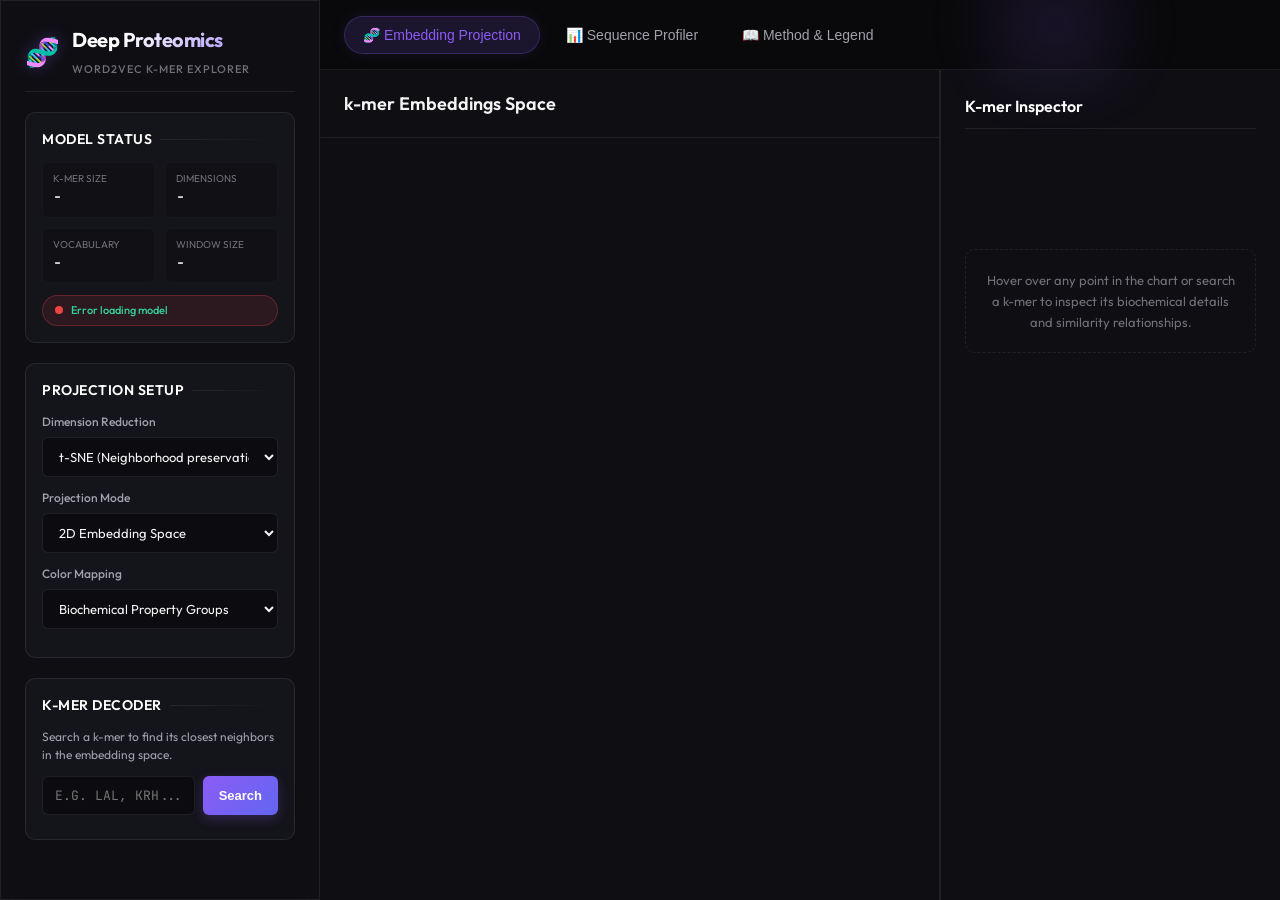
==== templates/index.html @ dfe15df8 "feat: implement interactive dashboard and docker deployment" ====
<!DOCTYPE html>
<html lang="en">
<head>
    <meta charset="UTF-8">
    <meta name="viewport" content="width=device-width, initial-scale=1.0">
    <title>Deep Proteomics: Skip-gram Embedding Space Explorer</title>
    <!-- Premium Typography -->
    <link rel="preconnect" href="https://fonts.googleapis.com">
    <link rel="preconnect" href="https://fonts.gstatic.com" crossorigin>
    <link href="https://fonts.googleapis.com/css2?family=Outfit:wght@300;400;500;600;700&family=JetBrains+Mono:wght@400;500&display=swap" rel="stylesheet">
    <!-- Plotly.js for high performance 2D/3D visualizations -->
    <script src="https://cdn.plot.ly/plotly-2.24.1.min.js"></script>
    <link rel="stylesheet" href="/static/style.css">
</head>
<body>
    <div class="app-container">
        <!-- Sidebar Controls -->
        <aside class="sidebar glass">
            <div class="sidebar-header">
                <div class="logo-icon">🧬</div>
                <div>
                    <h1 class="logo-text">Deep Proteomics</h1>
                    <span class="logo-subtext">Word2Vec k-mer Explorer</span>
                </div>
            </div>
            
            <!-- Model Status Panel -->
            <div class="card glass-card">
                <h3>Model Status</h3>
                <div class="stats-grid">
                    <div class="stat-item">
                        <span class="stat-label">k-mer Size</span>
                        <span class="stat-value" id="val-k">-</span>
                    </div>
                    <div class="stat-item">
                        <span class="stat-label">Dimensions</span>
                        <span class="stat-value" id="val-dim">-</span>
                    </div>
                    <div class="stat-item">
                        <span class="stat-label">Vocabulary</span>
                        <span class="stat-value" id="val-vocab">-</span>
                    </div>
                    <div class="stat-item">
                        <span class="stat-label">Window Size</span>
                        <span class="stat-value" id="val-window">-</span>
                    </div>
                </div>
                <div class="model-badge">
                    <span class="pulse-indicator"></span>
                    <span id="model-status-text">Loading model...</span>
                </div>
            </div>

            <!-- Projection Setup -->
            <div class="card glass-card">
                <h3>Projection Setup</h3>
                <div class="control-group">
                    <label for="projection-method">Dimension Reduction</label>
                    <select id="projection-method">
                        <option value="tsne" selected>t-SNE (Neighborhood preservation)</option>
                        <option value="pca">PCA (Global variance)</option>
                    </select>
                </div>
                
                <div class="control-group">
                    <label for="projection-dims">Projection Mode</label>
                    <select id="projection-dims">
                        <option value="2" selected>2D Embedding Space</option>
                        <option value="3">3D Spatial Topology</option>
                    </select>
                </div>

                <div class="control-group">
                    <label for="color-scheme">Color Mapping</label>
                    <select id="color-scheme">
                        <option value="group" selected>Biochemical Property Groups</option>
                        <option value="hydrophobicity">Kyte-Doolittle Hydrophobicity</option>
                    </select>
                </div>
            </div>

            <!-- Search / Decoder -->
            <div class="card glass-card">
                <h3>K-mer Decoder</h3>
                <p class="section-desc">Search a k-mer to find its closest neighbors in the embedding space.</p>
                <div class="search-box">
                    <input type="text" id="kmer-search-input" placeholder="e.g. LAL, KRH..." maxlength="4">
                    <button id="kmer-search-btn">Search</button>
                </div>
                <div id="search-feedback" class="feedback-msg"></div>
            </div>
        </aside>

        <!-- Main Display Space -->
        <main class="main-content">
            <header class="main-header">
                <nav class="tabs">
                    <button class="tab-btn active" data-tab="tab-map">🧬 Embedding Projection</button>
                    <button class="tab-btn" data-tab="tab-profile">📊 Sequence Profiler</button>
                    <button class="tab-btn" data-tab="tab-docs">📖 Method & Legend</button>
                </nav>
                <div class="theme-glow"></div>
            </header>

            <!-- Tab 1: Embeddings Map -->
            <section id="tab-map" class="tab-content active">
                <div class="viz-grid">
                    <!-- Plot container -->
                    <div class="viz-container glass">
                        <div class="viz-header">
                            <h2 id="viz-title">k-mer Embeddings Space</h2>
                            <div class="loader-spinner" id="plot-loader"></div>
                        </div>
                        <div id="plotly-chart"></div>
                    </div>
                    
                    <!-- Detail Sidebar -->
                    <div class="detail-panel glass">
                        <h2>K-mer Inspector</h2>
                        <div id="inspector-placeholder" class="placeholder-msg">
                            Hover over any point in the chart or search a k-mer to inspect its biochemical details and similarity relationships.
                        </div>
                        <div id="inspector-content" class="hidden">
                            <div class="inspector-header">
                                <h1 id="ins-kmer">LAL</h1>
                                <span class="ins-badge" id="ins-group">Hydrophobic</span>
                            </div>
                            
                            <div class="detail-list">
                                <div class="detail-row">
                                    <span>Kyte-Doolittle Hydrophobicity</span>
                                    <strong id="ins-hydro">1.80</strong>
                                </div>
                                <div class="detail-row">
                                    <span>Properties</span>
                                    <span id="ins-description" class="subtle-text">Lipophilic, aliphatic core residues.</span>
                                </div>
                            </div>

                            <h3 class="subsection-title">Nearest Neighbors (Similarity Space)</h3>
                            <div class="neighbors-list" id="ins-neighbors">
                                <!-- Populated dynamically -->
                            </div>
                        </div>
                    </div>
                </div>
            </section>

            <!-- Tab 2: Sequence Profiler -->
            <section id="tab-profile" class="tab-content">
                <div class="sequence-panel glass">
                    <h2>Protein Sequence Profiler</h2>
                    <p class="section-desc">Paste an amino acid sequence to project its k-mer sub-segments along the embedding dimensions and compute localized biophysical properties.</p>
                    
                    <div class="seq-input-area">
                        <textarea id="sequence-input" rows="4" placeholder="Paste fasta sequence or raw amino acids (e.g. MTAIIKEIVSRNLLP...)"></textarea>
                        <div class="button-row">
                            <button id="seq-analyze-btn" class="primary-btn">Analyze Sequence</button>
                            <button id="seq-sample-btn" class="secondary-btn">Load Sample Protein (Human Albumin)</button>
                        </div>
                    </div>

                    <div id="seq-error" class="error-msg"></div>
                    
                    <div id="seq-results" class="hidden">
                        <div class="seq-metrics-grid">
                            <div class="card glass-card">
                                <h3>Sequence Length</h3>
                                <p class="metric-val" id="seq-len-val">0</p>
                            </div>
                            <div class="card glass-card">
                                <h3>Mean Hydrophobicity</h3>
                                <p class="metric-val" id="seq-hydro-val">0.00</p>
                            </div>
                            <div class="card glass-card">
                                <h3>Vocabulary Coverage</h3>
                                <p class="metric-val" id="seq-coverage-val">0%</p>
                            </div>
                        </div>

                        <div class="chart-row">
                            <div class="seq-chart-container glass">
                                <h3>Kyte-Doolittle Hydrophobicity Scale Along Sequence</h3>
                                <div id="seq-hydro-chart"></div>
                            </div>
                            <div class="seq-chart-container glass">
                                <h3>K-mer Embeddings Coherence (Next-Neighbor Similarity)</h3>
                                <div id="seq-sim-chart"></div>
                            </div>
                        </div>

                        <h3>Sequence Residue Decoder</h3>
                        <div class="sequence-display" id="sequence-residues-map">
                            <!-- Dynamic colored residues -->
                        </div>
                    </div>
                </div>
            </section>

            <!-- Tab 3: Docs / Info -->
            <section id="tab-docs" class="tab-content">
                <div class="docs-panel glass">
                    <h2>Biological Word Embeddings</h2>
                    <div class="grid-2-cols">
                        <div>
                            <h3>Methodology</h3>
                            <p>This project applies natural language processing algorithms (specifically Word2Vec / Skip-gram) to genomics/proteomics. In this framework:</p>
                            <ul>
                                <li><strong>Protein Sequences</strong> act as sentences.</li>
                                <li><strong>Overlapping k-mers</strong> (sub-strings of length <em>k</em>) act as words.</li>
                                <li><strong>Skip-gram model</strong> predicts surrounding context k-mers given a target k-mer.</li>
                            </ul>
                            <p>Through this training, k-mers that appear in similar biological environments (e.g. alpha-helices, hydrophobic cores, active sites) are mapped to close vectors in the dense multi-dimensional space.</p>
                        </div>

                        <div>
                            <h3>Biochemical Property Glossary</h3>
                            <div class="glossary-item">
                                <span class="indicator-dot dot-hydrophobic"></span>
                                <div>
                                    <strong>Hydrophobic (Green)</strong>
                                    <p>Non-polar side chains (A, V, I, L, P, M, F, W, Y) that hide from water, usually composing the inner core of folded proteins.</p>
                                </div>
                            </div>
                            <div class="glossary-item">
                                <span class="indicator-dot dot-basic"></span>
                                <div>
                                    <strong>Basic / Positive (Blue)</strong>
                                    <p>Positively charged side chains (K, R, H) at physiological pH, highly hydrophilic and active in electrostatic binding.</p>
                                </div>
                            </div>
                            <div class="glossary-item">
                                <span class="indicator-dot dot-acidic"></span>
                                <div>
                                    <strong>Acidic / Negative (Orange)</strong>
                                    <p>Negatively charged side chains (D, E) that are soluble and often participate in salt-bridges or metal binding.</p>
                                </div>
                            </div>
                            <div class="glossary-item">
                                <span class="indicator-dot dot-polar"></span>
                                <div>
                                    <strong>Polar / Neutral (Purple)</strong>
                                    <p>Uncharged polar side chains (S, T, C, N, Q, G) that form hydrogen bonds with water and other polar atoms.</p>
                                </div>
                            </div>
                        </div>
                    </div>
                </div>
            </section>
        </main>
    </div>

    <!-- Main javascript application logic -->
    <script src="/static/app.js"></script>
</body>
</html>
---- static/style.css ----
/* Custom variables and design tokens for premium aesthetics */
:root {
    --bg-main: #09090b;
    --bg-surface: rgba(18, 18, 24, 0.7);
    --bg-card: rgba(30, 30, 40, 0.45);
    
    --border-color: rgba(255, 255, 255, 0.08);
    --border-glow: rgba(99, 102, 241, 0.2);
    
    --text-primary: #f4f4f5;
    --text-secondary: #a1a1aa;
    --text-muted: #71717a;
    
    --color-primary: #8b5cf6; /* Violet */
    --color-primary-glow: rgba(139, 92, 246, 0.35);
    --color-secondary: #6366f1; /* Indigo */
    --color-secondary-glow: rgba(99, 102, 241, 0.3);
    --color-accent: #14b8a6; /* Teal */
    
    /* Bio-group colors mapping */
    --color-hydrophobic: #2ca02c;
    --color-polar: #8a72b8;
    --color-basic: #3182bd;
    --color-acidic: #e6550d;
    
    --font-sans: 'Outfit', -apple-system, BlinkMacSystemFont, "Segoe UI", Roboto, sans-serif;
    --font-mono: 'JetBrains Mono', "SFMono-Regular", Consolas, monospace;
    
    --transition-smooth: all 0.3s cubic-bezier(0.4, 0, 0.2, 1);
    --border-radius-lg: 16px;
    --border-radius-md: 10px;
    --border-radius-sm: 6px;
}

* {
    box-sizing: border-box;
    margin: 0;
    padding: 0;
}

body {
    background-color: var(--bg-main);
    color: var(--text-primary);
    font-family: var(--font-sans);
    line-height: 1.5;
    overflow-x: hidden;
    min-height: 100vh;
}

/* Custom Scrollbars */
::-webkit-scrollbar {
    width: 8px;
    height: 8px;
}
::-webkit-scrollbar-track {
    background: rgba(0, 0, 0, 0.1);
}
::-webkit-scrollbar-thumb {
    background: rgba(255, 255, 255, 0.15);
    border-radius: 4px;
}
::-webkit-scrollbar-thumb:hover {
    background: var(--color-primary);
}

/* Glassmorphism Classes */
.glass {
    background: var(--bg-surface);
    backdrop-filter: blur(12px);
    -webkit-backdrop-filter: blur(12px);
    border: 1px solid var(--border-color);
}

.glass-card {
    background: var(--bg-card);
    border: 1px solid var(--border-color);
    border-radius: var(--border-radius-md);
    padding: 16px;
    transition: var(--transition-smooth);
}

.glass-card:hover {
    border-color: rgba(139, 92, 246, 0.25);
    box-shadow: 0 8px 30px rgba(0, 0, 0, 0.4), 0 0 15px rgba(139, 92, 246, 0.1);
    transform: translateY(-2px);
}

/* App Layout */
.app-container {
    display: grid;
    grid-template-columns: 320px 1fr;
    height: 100vh;
    width: 100vw;
    overflow: hidden;
}

/* Sidebar Styling */
.sidebar {
    padding: 24px;
    display: flex;
    flex-direction: column;
    gap: 20px;
    border-right: 1px solid var(--border-color);
    overflow-y: auto;
    z-index: 10;
}

.sidebar-header {
    display: flex;
    align-items: center;
    gap: 12px;
    padding-bottom: 12px;
    border-bottom: 1px solid var(--border-color);
}

.logo-icon {
    font-size: 28px;
    filter: drop-shadow(0 0 8px var(--color-primary-glow));
    animation: rotateSlow 10s linear infinite;
}

.logo-text {
    font-size: 20px;
    font-weight: 700;
    letter-spacing: -0.5px;
    background: linear-gradient(135deg, #fff 30%, #a78bfa 100%);
    -webkit-background-clip: text;
    -webkit-text-fill-color: transparent;
}

.logo-subtext {
    font-size: 11px;
    color: var(--text-muted);
    font-weight: 500;
    text-transform: uppercase;
    letter-spacing: 1px;
}

/* Sidebar panels */
.card h3 {
    font-size: 14px;
    font-weight: 600;
    color: #fff;
    margin-bottom: 12px;
    text-transform: uppercase;
    letter-spacing: 0.5px;
    display: flex;
    align-items: center;
    gap: 8px;
}

.card h3::after {
    content: '';
    flex-grow: 1;
    height: 1px;
    background: linear-gradient(90deg, var(--border-color) 0%, transparent 100%);
}

.section-desc {
    font-size: 12px;
    color: var(--text-secondary);
    margin-bottom: 12px;
}

/* Stats list */
.stats-grid {
    display: grid;
    grid-template-columns: 1fr 1fr;
    gap: 10px;
    margin-bottom: 12px;
}

.stat-item {
    background: rgba(0, 0, 0, 0.2);
    padding: 8px 10px;
    border-radius: var(--border-radius-sm);
    display: flex;
    flex-direction: column;
    border: 1px solid rgba(255, 255, 255, 0.03);
}

.stat-label {
    font-size: 10px;
    color: var(--text-muted);
    text-transform: uppercase;
}

.stat-value {
    font-size: 15px;
    font-weight: 600;
    color: var(--text-primary);
    font-family: var(--font-mono);
}

.model-badge {
    display: inline-flex;
    align-items: center;
    gap: 8px;
    background: rgba(16, 185, 129, 0.1);
    color: #34d399;
    padding: 6px 12px;
    border-radius: 20px;
    font-size: 11px;
    font-weight: 500;
    width: 100%;
    border: 1px solid rgba(16, 185, 129, 0.2);
}

.pulse-indicator {
    width: 8px;
    height: 8px;
    border-radius: 50%;
    background-color: #10b981;
    box-shadow: 0 0 0 0 rgba(16, 185, 129, 0.7);
    animation: pulseGlow 2s infinite;
}

/* Forms & Controls */
.control-group {
    display: flex;
    flex-direction: column;
    gap: 6px;
    margin-bottom: 12px;
}

.control-group label {
    font-size: 12px;
    font-weight: 500;
    color: var(--text-secondary);
}

select, input[type="text"], textarea {
    width: 100%;
    background: rgba(0, 0, 0, 0.4);
    border: 1px solid var(--border-color);
    border-radius: var(--border-radius-sm);
    color: var(--text-primary);
    padding: 10px 12px;
    font-family: var(--font-sans);
    font-size: 13px;
    transition: var(--transition-smooth);
}

select:focus, input[type="text"]:focus, textarea:focus {
    outline: none;
    border-color: var(--color-primary);
    box-shadow: 0 0 8px rgba(139, 92, 246, 0.3);
}

.search-box {
    display: flex;
    gap: 8px;
}

.search-box input {
    font-family: var(--font-mono);
    text-transform: uppercase;
}

button {
    cursor: pointer;
    background: linear-gradient(135deg, var(--color-primary) 0%, var(--color-secondary) 100%);
    color: #fff;
    border: none;
    border-radius: var(--border-radius-sm);
    padding: 8px 16px;
    font-weight: 600;
    font-size: 13px;
    transition: var(--transition-smooth);
    box-shadow: 0 4px 12px rgba(139, 92, 246, 0.25);
}

button:hover {
    transform: translateY(-1px);
    box-shadow: 0 6px 16px rgba(139, 92, 246, 0.4);
    filter: brightness(1.1);
}

button:active {
    transform: translateY(1px);
}

.feedback-msg {
    font-size: 11px;
    margin-top: 8px;
    color: var(--text-muted);
}

/* Main Panel Layout */
.main-content {
    display: flex;
    flex-direction: column;
    overflow: hidden;
    position: relative;
}

.main-header {
    display: flex;
    align-items: center;
    justify-content: space-between;
    padding: 0 24px;
    height: 70px;
    border-bottom: 1px solid var(--border-color);
    position: relative;
    z-index: 5;
}

.theme-glow {
    position: absolute;
    top: -50px;
    right: 100px;
    width: 250px;
    height: 150px;
    background: radial-gradient(circle, rgba(139, 92, 246, 0.15) 0%, transparent 70%);
    pointer-events: none;
    filter: blur(20px);
}

.tabs {
    display: flex;
    gap: 8px;
    height: 100%;
    align-items: center;
}

.tab-btn {
    background: transparent;
    border: none;
    box-shadow: none;
    color: var(--text-secondary);
    padding: 10px 18px;
    border-radius: 30px;
    font-size: 14px;
    font-weight: 500;
    transition: var(--transition-smooth);
}

.tab-btn:hover {
    background: rgba(255, 255, 255, 0.05);
    color: #fff;
    transform: none;
    box-shadow: none;
}

.tab-btn.active {
    background: rgba(139, 92, 246, 0.15);
    color: var(--color-primary);
    border: 1px solid rgba(139, 92, 246, 0.25);
    box-shadow: 0 0 15px rgba(139, 92, 246, 0.1);
}

/* Tab contents */
.tab-content {
    display: none;
    flex: 1;
    overflow: hidden;
}

.tab-content.active {
    display: flex;
}

/* Embedding Explorer Layout */
.viz-grid {
    display: grid;
    grid-template-columns: 1fr 340px;
    width: 100%;
    height: 100%;
    overflow: hidden;
}

.viz-container {
    height: 100%;
    border-top: none;
    border-bottom: none;
    border-left: none;
    display: flex;
    flex-direction: column;
    overflow: hidden;
    position: relative;
}

.viz-header {
    padding: 20px 24px;
    display: flex;
    justify-content: space-between;
    align-items: center;
    border-bottom: 1px solid var(--border-color);
}

.viz-header h2 {
    font-size: 18px;
    font-weight: 600;
}

#plotly-chart {
    flex: 1;
    width: 100%;
    height: 100%;
}

.loader-spinner {
    width: 20px;
    height: 20px;
    border: 2px solid rgba(255, 255, 255, 0.1);
    border-top-color: var(--color-primary);
    border-radius: 50%;
    animation: spin 0.8s linear infinite;
    display: none;
}

/* Detail Panel Inspector */
.detail-panel {
    padding: 24px;
    border-top: none;
    border-bottom: none;
    border-right: none;
    overflow-y: auto;
    display: flex;
    flex-direction: column;
    gap: 20px;
}

.detail-panel h2 {
    font-size: 16px;
    font-weight: 600;
    color: #fff;
    padding-bottom: 10px;
    border-bottom: 1px solid var(--border-color);
}

.placeholder-msg {
    font-size: 13px;
    color: var(--text-muted);
    text-align: center;
    margin-top: 100px;
    padding: 20px;
    border: 1px dashed var(--border-color);
    border-radius: var(--border-radius-md);
    line-height: 1.6;
}

.hidden {
    display: none !important;
}

.inspector-header {
    display: flex;
    justify-content: space-between;
    align-items: center;
    margin-bottom: 15px;
}

#ins-kmer {
    font-family: var(--font-mono);
    font-size: 32px;
    font-weight: 700;
    letter-spacing: -1px;
    background: linear-gradient(135deg, #fff 50%, var(--color-primary) 100%);
    -webkit-background-clip: text;
    -webkit-text-fill-color: transparent;
}

.ins-badge {
    font-size: 11px;
    font-weight: 600;
    text-transform: uppercase;
    letter-spacing: 0.5px;
    padding: 4px 10px;
    border-radius: 12px;
}

.badge-hydrophobic { background: rgba(44, 160, 44, 0.15); color: #81c784; border: 1px solid rgba(44, 160, 44, 0.3); }
.badge-polar { background: rgba(138, 114, 184, 0.15); color: #b39ddb; border: 1px solid rgba(138, 114, 184, 0.3); }
.badge-basic { background: rgba(49, 130, 189, 0.15); color: #64b5f6; border: 1px solid rgba(49, 130, 189, 0.3); }
.badge-acidic { background: rgba(230, 85, 13, 0.15); color: #ffb74d; border: 1px solid rgba(230, 85, 13, 0.3); }

.detail-list {
    display: flex;
    flex-direction: column;
    gap: 12px;
    background: rgba(0, 0, 0, 0.2);
    padding: 12px;
    border-radius: var(--border-radius-md);
    border: 1px solid rgba(255, 255, 255, 0.03);
    margin-bottom: 15px;
}

.detail-row {
    display: flex;
    flex-direction: column;
    gap: 4px;
}

.detail-row span {
    font-size: 11px;
    color: var(--text-muted);
    text-transform: uppercase;
}

.detail-row strong {
    font-size: 16px;
    font-family: var(--font-mono);
}

.subsection-title {
    font-size: 13px;
    color: var(--text-secondary);
    text-transform: uppercase;
    letter-spacing: 0.5px;
    margin-bottom: 10px;
}

.neighbors-list {
    display: flex;
    flex-direction: column;
    gap: 8px;
}

.neighbor-card {
    display: flex;
    justify-content: space-between;
    align-items: center;
    background: rgba(255, 255, 255, 0.02);
    border: 1px solid var(--border-color);
    padding: 10px 14px;
    border-radius: var(--border-radius-sm);
    transition: var(--transition-smooth);
    cursor: pointer;
}

.neighbor-card:hover {
    background: rgba(139, 92, 246, 0.08);
    border-color: rgba(139, 92, 246, 0.3);
    transform: translateX(4px);
}

.neighbor-info {
    display: flex;
    align-items: center;
    gap: 10px;
}

.neighbor-word {
    font-family: var(--font-mono);
    font-weight: 700;
    font-size: 14px;
}

.neighbor-class-dot {
    width: 8px;
    height: 8px;
    border-radius: 50%;
}

.neighbor-score {
    font-family: var(--font-mono);
    font-size: 12px;
    color: var(--color-accent);
    font-weight: 500;
}

/* Sequence Profiler Tab */
.sequence-panel {
    width: 100%;
    height: 100%;
    overflow-y: auto;
    padding: 24px;
    display: flex;
    flex-direction: column;
    gap: 20px;
}

.seq-input-area {
    display: flex;
    flex-direction: column;
    gap: 12px;
}

textarea {
    resize: none;
    font-family: var(--font-mono);
}

.button-row {
    display: flex;
    gap: 10px;
}

.primary-btn {
    background: linear-gradient(135deg, var(--color-primary) 0%, var(--color-secondary) 100%);
}

.secondary-btn {
    background: transparent;
    border: 1px solid var(--border-color);
    box-shadow: none;
    color: var(--text-secondary);
}

.secondary-btn:hover {
    background: rgba(255, 255, 255, 0.05);
    color: #fff;
    border-color: var(--text-muted);
}

.error-msg {
    color: #ef4444;
    font-size: 13px;
}

.seq-metrics-grid {
    display: grid;
    grid-template-columns: repeat(3, 1fr);
    gap: 16px;
}

.metric-val {
    font-size: 32px;
    font-weight: 700;
    font-family: var(--font-mono);
    margin-top: 5px;
    background: linear-gradient(135deg, #fff 50%, var(--color-accent) 100%);
    -webkit-background-clip: text;
    -webkit-text-fill-color: transparent;
}

.chart-row {
    display: grid;
    grid-template-columns: 1fr 1fr;
    gap: 16px;
}

.seq-chart-container {
    padding: 16px;
    border-radius: var(--border-radius-md);
    border: 1px solid var(--border-color);
    background: rgba(0, 0, 0, 0.2);
}

.seq-chart-container h3 {
    font-size: 13px;
    margin-bottom: 12px;
    color: var(--text-secondary);
    text-transform: uppercase;
}

/* Residue Map */
.sequence-display {
    background: rgba(0, 0, 0, 0.3);
    border: 1px solid var(--border-color);
    border-radius: var(--border-radius-md);
    padding: 20px;
    display: flex;
    flex-wrap: wrap;
    gap: 4px;
    max-height: 250px;
    overflow-y: auto;
}

.residue-block {
    display: flex;
    flex-direction: column;
    align-items: center;
    border-radius: var(--border-radius-sm);
    padding: 6px;
    min-width: 32px;
    border: 1px solid rgba(255, 255, 255, 0.03);
    font-family: var(--font-mono);
    transition: var(--transition-smooth);
}

.residue-block:hover {
    transform: scale(1.1);
    z-index: 2;
}

.res-char {
    font-size: 14px;
    font-weight: 700;
}

.res-index {
    font-size: 9px;
    color: var(--text-muted);
}

/* Class indicators */
.dot-hydrophobic { background-color: var(--color-hydrophobic); }
.dot-polar { background-color: var(--color-polar); }
.dot-basic { background-color: var(--color-basic); }
.dot-acidic { background-color: var(--color-acidic); }

.residue-hydrophobic { background-color: rgba(44, 160, 44, 0.15); border-color: rgba(44, 160, 44, 0.3); color: #a1dfa3; }
.residue-polar { background-color: rgba(138, 114, 184, 0.15); border-color: rgba(138, 114, 184, 0.3); color: #d1c4e9; }
.residue-basic { background-color: rgba(49, 130, 189, 0.15); border-color: rgba(49, 130, 189, 0.3); color: #90caf9; }
.residue-acidic { background-color: rgba(230, 85, 13, 0.15); border-color: rgba(230, 85, 13, 0.3); color: #ffcc80; }

/* Docs styling */
.docs-panel {
    padding: 30px;
    width: 100%;
    height: 100%;
    overflow-y: auto;
}

.docs-panel h2 {
    font-size: 24px;
    margin-bottom: 20px;
    border-bottom: 1px solid var(--border-color);
    padding-bottom: 10px;
}

.grid-2-cols {
    display: grid;
    grid-template-columns: 1fr 1fr;
    gap: 30px;
}

.grid-2-cols h3 {
    margin-bottom: 12px;
    font-size: 16px;
    color: #fff;
}

.grid-2-cols ul {
    margin-left: 20px;
    margin-bottom: 15px;
}

.grid-2-cols li {
    margin-bottom: 8px;
    font-size: 14px;
    color: var(--text-secondary);
}

.grid-2-cols p {
    margin-bottom: 15px;
    font-size: 14px;
    color: var(--text-secondary);
}

.glossary-item {
    display: flex;
    gap: 15px;
    margin-bottom: 15px;
}

.indicator-dot {
    width: 16px;
    height: 16px;
    border-radius: 50%;
    flex-shrink: 0;
    margin-top: 3px;
    box-shadow: 0 0 8px currentColor;
}

.glossary-item div h4 {
    font-size: 14px;
    color: #fff;
}

.glossary-item div p {
    font-size: 12px;
    color: var(--text-muted);
}

/* Animations */
@keyframes spin {
    to { transform: rotate(360deg); }
}

@keyframes rotateSlow {
    from { transform: rotate(0deg); }
    to { transform: rotate(360deg); }
}

@keyframes pulseGlow {
    0% {
        transform: scale(0.95);
        box-shadow: 0 0 0 0 rgba(16, 185, 129, 0.7);
    }
    70% {
        transform: scale(1);
        box-shadow: 0 0 0 6px rgba(16, 185, 129, 0);
    }
    100% {
        transform: scale(0.95);
        box-shadow: 0 0 0 0 rgba(16, 185, 129, 0);
    }
}
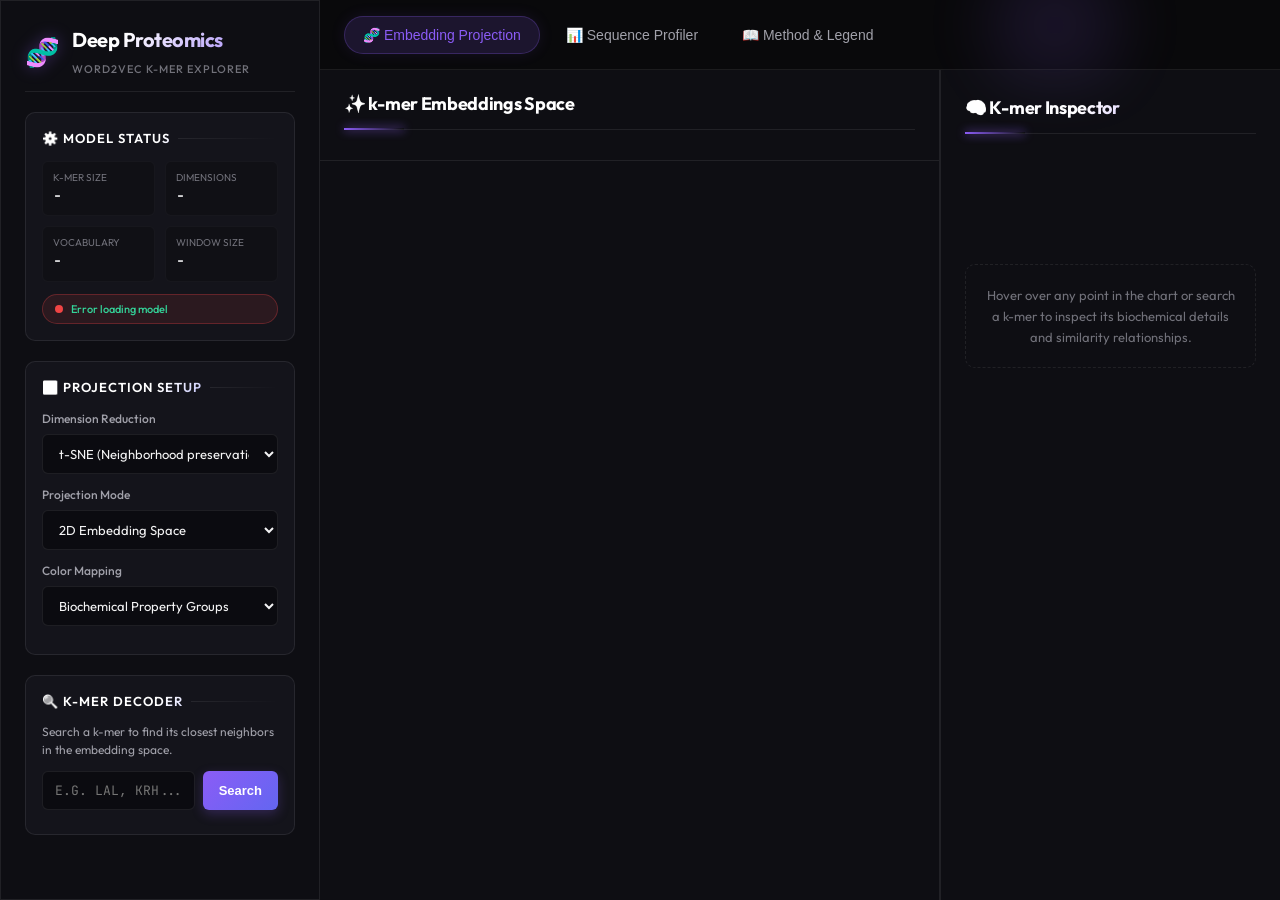
==== commit 50058401: "style: apply gradient text and glowing neon underlines to headings" ====
--- a/templates/index.html
+++ b/templates/index.html
@@ -26,7 +26,7 @@
             
             <!-- Model Status Panel -->
             <div class="card glass-card">
-                <h3>Model Status</h3>
+                <h3>⚙️ Model Status</h3>
                 <div class="stats-grid">
                     <div class="stat-item">
                         <span class="stat-label">k-mer Size</span>
@@ -53,7 +53,7 @@
 
             <!-- Projection Setup -->
             <div class="card glass-card">
-                <h3>Projection Setup</h3>
+                <h3>🎛️ Projection Setup</h3>
                 <div class="control-group">
                     <label for="projection-method">Dimension Reduction</label>
                     <select id="projection-method">
@@ -81,7 +81,7 @@
 
             <!-- Search / Decoder -->
             <div class="card glass-card">
-                <h3>K-mer Decoder</h3>
+                <h3>🔍 K-mer Decoder</h3>
                 <p class="section-desc">Search a k-mer to find its closest neighbors in the embedding space.</p>
                 <div class="search-box">
                     <input type="text" id="kmer-search-input" placeholder="e.g. LAL, KRH..." maxlength="4">
@@ -108,7 +108,7 @@
                     <!-- Plot container -->
                     <div class="viz-container glass">
                         <div class="viz-header">
-                            <h2 id="viz-title">k-mer Embeddings Space</h2>
+                            <h2 id="viz-title">✨ k-mer Embeddings Space</h2>
                             <div class="loader-spinner" id="plot-loader"></div>
                         </div>
                         <div id="plotly-chart"></div>
@@ -116,7 +116,7 @@
                     
                     <!-- Detail Sidebar -->
                     <div class="detail-panel glass">
-                        <h2>K-mer Inspector</h2>
+                        <h2>🧠 K-mer Inspector</h2>
                         <div id="inspector-placeholder" class="placeholder-msg">
                             Hover over any point in the chart or search a k-mer to inspect its biochemical details and similarity relationships.
                         </div>
@@ -137,7 +137,7 @@
                                 </div>
                             </div>
 
-                            <h3 class="subsection-title">Nearest Neighbors (Similarity Space)</h3>
+                            <h3 class="subsection-title">🔗 Nearest Neighbors (Similarity Space)</h3>
                             <div class="neighbors-list" id="ins-neighbors">
                                 <!-- Populated dynamically -->
                             </div>
@@ -149,7 +149,7 @@
             <!-- Tab 2: Sequence Profiler -->
             <section id="tab-profile" class="tab-content">
                 <div class="sequence-panel glass">
-                    <h2>Protein Sequence Profiler</h2>
+                    <h2>📊 Protein Sequence Profiler</h2>
                     <p class="section-desc">Paste an amino acid sequence to project its k-mer sub-segments along the embedding dimensions and compute localized biophysical properties.</p>
                     
                     <div class="seq-input-area">
@@ -165,31 +165,31 @@
                     <div id="seq-results" class="hidden">
                         <div class="seq-metrics-grid">
                             <div class="card glass-card">
-                                <h3>Sequence Length</h3>
+                                <h3>📏 Sequence Length</h3>
                                 <p class="metric-val" id="seq-len-val">0</p>
                             </div>
                             <div class="card glass-card">
-                                <h3>Mean Hydrophobicity</h3>
+                                <h3>💧 Mean Hydrophobicity</h3>
                                 <p class="metric-val" id="seq-hydro-val">0.00</p>
                             </div>
                             <div class="card glass-card">
-                                <h3>Vocabulary Coverage</h3>
+                                <h3>🎯 Vocabulary Coverage</h3>
                                 <p class="metric-val" id="seq-coverage-val">0%</p>
                             </div>
                         </div>
 
                         <div class="chart-row">
                             <div class="seq-chart-container glass">
-                                <h3>Kyte-Doolittle Hydrophobicity Scale Along Sequence</h3>
+                                <h3>📈 Hydrophobicity Curve</h3>
                                 <div id="seq-hydro-chart"></div>
                             </div>
                             <div class="seq-chart-container glass">
-                                <h3>K-mer Embeddings Coherence (Next-Neighbor Similarity)</h3>
+                                <h3>🔗 Embedding Coherence</h3>
                                 <div id="seq-sim-chart"></div>
                             </div>
                         </div>
 
-                        <h3>Sequence Residue Decoder</h3>
+                        <h3>🧩 Sequence Residue Decoder</h3>
                         <div class="sequence-display" id="sequence-residues-map">
                             <!-- Dynamic colored residues -->
                         </div>
@@ -200,10 +200,10 @@
             <!-- Tab 3: Docs / Info -->
             <section id="tab-docs" class="tab-content">
                 <div class="docs-panel glass">
-                    <h2>Biological Word Embeddings</h2>
+                    <h2>📖 Biological Word Embeddings</h2>
                     <div class="grid-2-cols">
                         <div>
-                            <h3>Methodology</h3>
+                            <h3>🔬 Methodology</h3>
                             <p>This project applies natural language processing algorithms (specifically Word2Vec / Skip-gram) to genomics/proteomics. In this framework:</p>
                             <ul>
                                 <li><strong>Protein Sequences</strong> act as sentences.</li>
@@ -214,7 +214,7 @@
                         </div>
 
                         <div>
-                            <h3>Biochemical Property Glossary</h3>
+                            <h3>🧪 Biochemical Property Glossary</h3>
                             <div class="glossary-item">
                                 <span class="indicator-dot dot-hydrophobic"></span>
                                 <div>
--- a/static/style.css
+++ b/static/style.css
@@ -138,15 +138,18 @@
 
 /* Sidebar panels */
 .card h3 {
-    font-size: 14px;
+    font-size: 13px;
     font-weight: 600;
     color: #fff;
     margin-bottom: 12px;
     text-transform: uppercase;
-    letter-spacing: 0.5px;
+    letter-spacing: 1px;
     display: flex;
     align-items: center;
     gap: 8px;
+    background: linear-gradient(135deg, #ffffff 50%, var(--color-secondary) 100%);
+    -webkit-background-clip: text;
+    -webkit-text-fill-color: transparent;
 }
 
 .card h3::after {
@@ -388,9 +391,38 @@
     border-bottom: 1px solid var(--border-color);
 }
 
-.viz-header h2 {
+.viz-header h2,
+.detail-panel h2,
+.sequence-panel h2,
+.docs-panel h2 {
     font-size: 18px;
-    font-weight: 600;
+    font-weight: 700;
+    letter-spacing: -0.3px;
+    background: linear-gradient(135deg, #ffffff 40%, var(--color-primary) 100%);
+    -webkit-background-clip: text;
+    -webkit-text-fill-color: transparent;
+    padding-bottom: 12px;
+    margin-bottom: 10px;
+    position: relative;
+    border-bottom: 1px solid var(--border-color);
+    width: 100%;
+    display: flex;
+    align-items: center;
+    gap: 8px;
+}
+
+.viz-header h2::after,
+.detail-panel h2::after,
+.sequence-panel h2::after,
+.docs-panel h2::after {
+    content: '';
+    position: absolute;
+    bottom: -1px;
+    left: 0;
+    width: 60px;
+    height: 2px;
+    background: linear-gradient(90deg, var(--color-primary) 0%, transparent 100%);
+    box-shadow: 0 0 10px var(--color-primary);
 }
 
 #plotly-chart {
@@ -421,13 +453,7 @@
     gap: 20px;
 }
 
-.detail-panel h2 {
-    font-size: 16px;
-    font-weight: 600;
-    color: #fff;
-    padding-bottom: 10px;
-    border-bottom: 1px solid var(--border-color);
-}
+/* Detail panel h2 header styled via common selector above */
 
 .placeholder-msg {
     font-size: 13px;
@@ -704,12 +730,7 @@
     overflow-y: auto;
 }
 
-.docs-panel h2 {
-    font-size: 24px;
-    margin-bottom: 20px;
-    border-bottom: 1px solid var(--border-color);
-    padding-bottom: 10px;
-}
+/* Docs panel h2 header styled via common selector above */
 
 .grid-2-cols {
     display: grid;
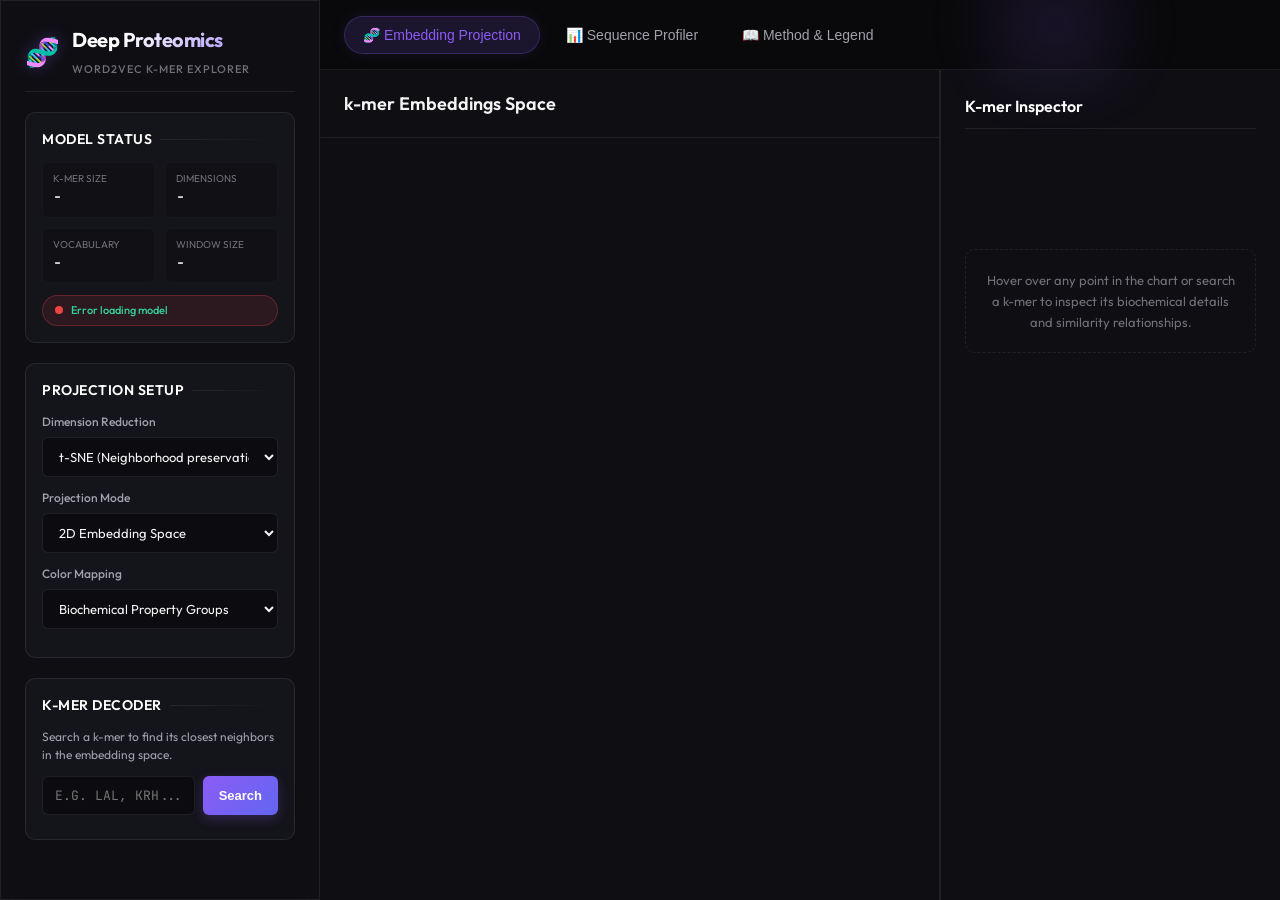
==== commit 804a5d85: "style: revert dashboard headings back to original premium styling" ====
--- a/templates/index.html
+++ b/templates/index.html
@@ -26,7 +26,7 @@
             
             <!-- Model Status Panel -->
             <div class="card glass-card">
-                <h3>⚙️ Model Status</h3>
+                <h3>Model Status</h3>
                 <div class="stats-grid">
                     <div class="stat-item">
                         <span class="stat-label">k-mer Size</span>
@@ -53,7 +53,7 @@
 
             <!-- Projection Setup -->
             <div class="card glass-card">
-                <h3>🎛️ Projection Setup</h3>
+                <h3>Projection Setup</h3>
                 <div class="control-group">
                     <label for="projection-method">Dimension Reduction</label>
                     <select id="projection-method">
@@ -81,7 +81,7 @@
 
             <!-- Search / Decoder -->
             <div class="card glass-card">
-                <h3>🔍 K-mer Decoder</h3>
+                <h3>K-mer Decoder</h3>
                 <p class="section-desc">Search a k-mer to find its closest neighbors in the embedding space.</p>
                 <div class="search-box">
                     <input type="text" id="kmer-search-input" placeholder="e.g. LAL, KRH..." maxlength="4">
@@ -108,7 +108,7 @@
                     <!-- Plot container -->
                     <div class="viz-container glass">
                         <div class="viz-header">
-                            <h2 id="viz-title">✨ k-mer Embeddings Space</h2>
+                            <h2 id="viz-title">k-mer Embeddings Space</h2>
                             <div class="loader-spinner" id="plot-loader"></div>
                         </div>
                         <div id="plotly-chart"></div>
@@ -116,7 +116,7 @@
                     
                     <!-- Detail Sidebar -->
                     <div class="detail-panel glass">
-                        <h2>🧠 K-mer Inspector</h2>
+                        <h2>K-mer Inspector</h2>
                         <div id="inspector-placeholder" class="placeholder-msg">
                             Hover over any point in the chart or search a k-mer to inspect its biochemical details and similarity relationships.
                         </div>
@@ -137,7 +137,7 @@
                                 </div>
                             </div>
 
-                            <h3 class="subsection-title">🔗 Nearest Neighbors (Similarity Space)</h3>
+                            <h3 class="subsection-title">Nearest Neighbors (Similarity Space)</h3>
                             <div class="neighbors-list" id="ins-neighbors">
                                 <!-- Populated dynamically -->
                             </div>
@@ -149,7 +149,7 @@
             <!-- Tab 2: Sequence Profiler -->
             <section id="tab-profile" class="tab-content">
                 <div class="sequence-panel glass">
-                    <h2>📊 Protein Sequence Profiler</h2>
+                    <h2>Protein Sequence Profiler</h2>
                     <p class="section-desc">Paste an amino acid sequence to project its k-mer sub-segments along the embedding dimensions and compute localized biophysical properties.</p>
                     
                     <div class="seq-input-area">
@@ -165,31 +165,31 @@
                     <div id="seq-results" class="hidden">
                         <div class="seq-metrics-grid">
                             <div class="card glass-card">
-                                <h3>📏 Sequence Length</h3>
+                                <h3>Sequence Length</h3>
                                 <p class="metric-val" id="seq-len-val">0</p>
                             </div>
                             <div class="card glass-card">
-                                <h3>💧 Mean Hydrophobicity</h3>
+                                <h3>Mean Hydrophobicity</h3>
                                 <p class="metric-val" id="seq-hydro-val">0.00</p>
                             </div>
                             <div class="card glass-card">
-                                <h3>🎯 Vocabulary Coverage</h3>
+                                <h3>Vocabulary Coverage</h3>
                                 <p class="metric-val" id="seq-coverage-val">0%</p>
                             </div>
                         </div>
 
                         <div class="chart-row">
                             <div class="seq-chart-container glass">
-                                <h3>📈 Hydrophobicity Curve</h3>
+                                <h3>Kyte-Doolittle Hydrophobicity Scale Along Sequence</h3>
                                 <div id="seq-hydro-chart"></div>
                             </div>
                             <div class="seq-chart-container glass">
-                                <h3>🔗 Embedding Coherence</h3>
+                                <h3>K-mer Embeddings Coherence (Next-Neighbor Similarity)</h3>
                                 <div id="seq-sim-chart"></div>
                             </div>
                         </div>
 
-                        <h3>🧩 Sequence Residue Decoder</h3>
+                        <h3>Sequence Residue Decoder</h3>
                         <div class="sequence-display" id="sequence-residues-map">
                             <!-- Dynamic colored residues -->
                         </div>
@@ -200,10 +200,10 @@
             <!-- Tab 3: Docs / Info -->
             <section id="tab-docs" class="tab-content">
                 <div class="docs-panel glass">
-                    <h2>📖 Biological Word Embeddings</h2>
+                    <h2>Biological Word Embeddings</h2>
                     <div class="grid-2-cols">
                         <div>
-                            <h3>🔬 Methodology</h3>
+                            <h3>Methodology</h3>
                             <p>This project applies natural language processing algorithms (specifically Word2Vec / Skip-gram) to genomics/proteomics. In this framework:</p>
                             <ul>
                                 <li><strong>Protein Sequences</strong> act as sentences.</li>
@@ -214,7 +214,7 @@
                         </div>
 
                         <div>
-                            <h3>🧪 Biochemical Property Glossary</h3>
+                            <h3>Biochemical Property Glossary</h3>
                             <div class="glossary-item">
                                 <span class="indicator-dot dot-hydrophobic"></span>
                                 <div>
--- a/static/style.css
+++ b/static/style.css
@@ -138,18 +138,15 @@
 
 /* Sidebar panels */
 .card h3 {
-    font-size: 13px;
+    font-size: 14px;
     font-weight: 600;
     color: #fff;
     margin-bottom: 12px;
     text-transform: uppercase;
-    letter-spacing: 1px;
+    letter-spacing: 0.5px;
     display: flex;
     align-items: center;
     gap: 8px;
-    background: linear-gradient(135deg, #ffffff 50%, var(--color-secondary) 100%);
-    -webkit-background-clip: text;
-    -webkit-text-fill-color: transparent;
 }
 
 .card h3::after {
@@ -391,38 +388,9 @@
     border-bottom: 1px solid var(--border-color);
 }
 
-.viz-header h2,
-.detail-panel h2,
-.sequence-panel h2,
-.docs-panel h2 {
+.viz-header h2 {
     font-size: 18px;
-    font-weight: 700;
-    letter-spacing: -0.3px;
-    background: linear-gradient(135deg, #ffffff 40%, var(--color-primary) 100%);
-    -webkit-background-clip: text;
-    -webkit-text-fill-color: transparent;
-    padding-bottom: 12px;
-    margin-bottom: 10px;
-    position: relative;
-    border-bottom: 1px solid var(--border-color);
-    width: 100%;
-    display: flex;
-    align-items: center;
-    gap: 8px;
-}
-
-.viz-header h2::after,
-.detail-panel h2::after,
-.sequence-panel h2::after,
-.docs-panel h2::after {
-    content: '';
-    position: absolute;
-    bottom: -1px;
-    left: 0;
-    width: 60px;
-    height: 2px;
-    background: linear-gradient(90deg, var(--color-primary) 0%, transparent 100%);
-    box-shadow: 0 0 10px var(--color-primary);
+    font-weight: 600;
 }
 
 #plotly-chart {
@@ -453,7 +421,13 @@
     gap: 20px;
 }
 
-/* Detail panel h2 header styled via common selector above */
+.detail-panel h2 {
+    font-size: 16px;
+    font-weight: 600;
+    color: #fff;
+    padding-bottom: 10px;
+    border-bottom: 1px solid var(--border-color);
+}
 
 .placeholder-msg {
     font-size: 13px;
@@ -730,7 +704,12 @@
     overflow-y: auto;
 }
 
-/* Docs panel h2 header styled via common selector above */
+.docs-panel h2 {
+    font-size: 24px;
+    margin-bottom: 20px;
+    border-bottom: 1px solid var(--border-color);
+    padding-bottom: 10px;
+}
 
 .grid-2-cols {
     display: grid;
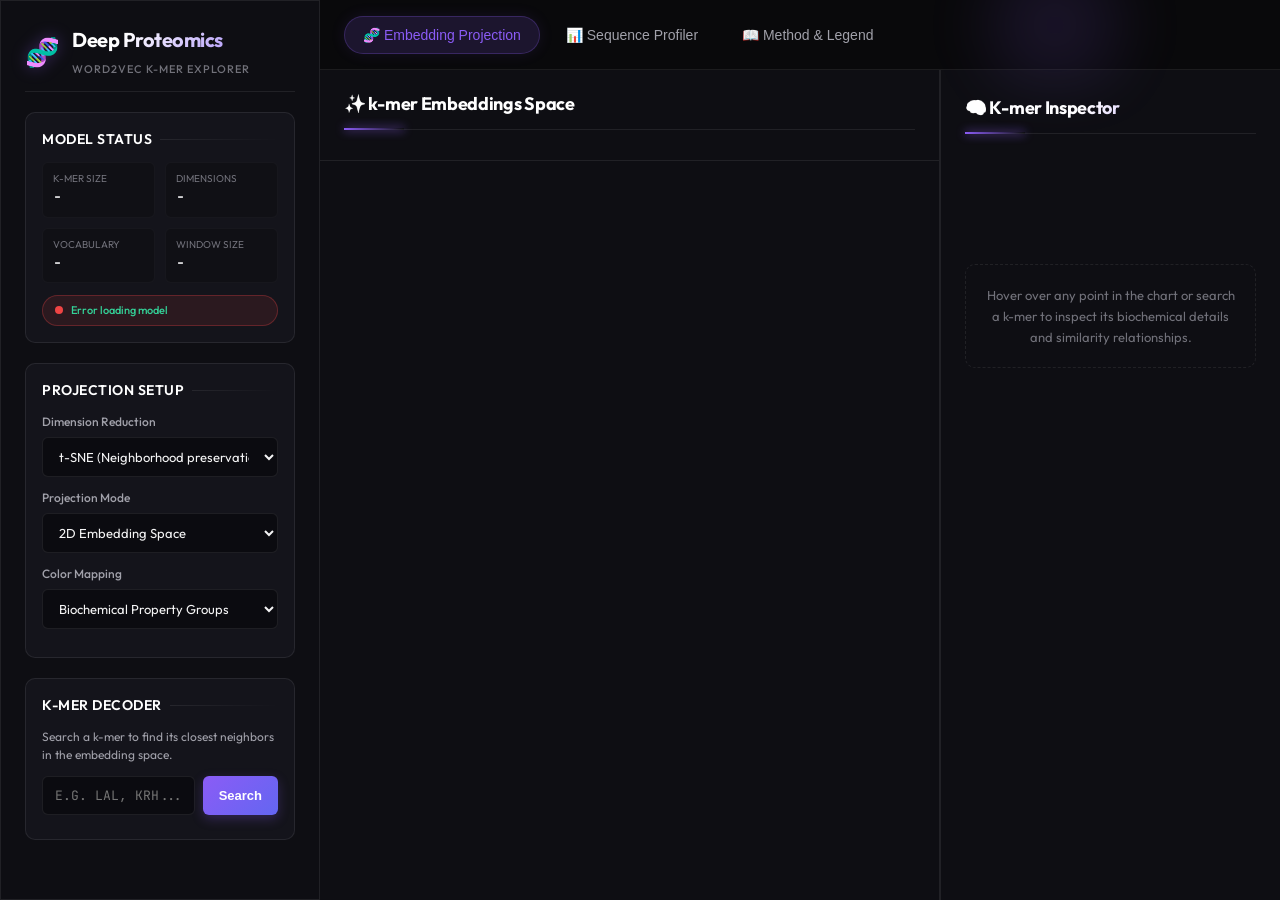
==== commit d9f5375d: "style: apply text gradients and glowing lines to main dashboard panel headings while keeping sidebar" ====
--- a/templates/index.html
+++ b/templates/index.html
@@ -108,7 +108,7 @@
                     <!-- Plot container -->
                     <div class="viz-container glass">
                         <div class="viz-header">
-                            <h2 id="viz-title">k-mer Embeddings Space</h2>
+                            <h2 id="viz-title">✨ k-mer Embeddings Space</h2>
                             <div class="loader-spinner" id="plot-loader"></div>
                         </div>
                         <div id="plotly-chart"></div>
@@ -116,7 +116,7 @@
                     
                     <!-- Detail Sidebar -->
                     <div class="detail-panel glass">
-                        <h2>K-mer Inspector</h2>
+                        <h2>🧠 K-mer Inspector</h2>
                         <div id="inspector-placeholder" class="placeholder-msg">
                             Hover over any point in the chart or search a k-mer to inspect its biochemical details and similarity relationships.
                         </div>
@@ -149,7 +149,7 @@
             <!-- Tab 2: Sequence Profiler -->
             <section id="tab-profile" class="tab-content">
                 <div class="sequence-panel glass">
-                    <h2>Protein Sequence Profiler</h2>
+                    <h2>📊 Protein Sequence Profiler</h2>
                     <p class="section-desc">Paste an amino acid sequence to project its k-mer sub-segments along the embedding dimensions and compute localized biophysical properties.</p>
                     
                     <div class="seq-input-area">
@@ -200,7 +200,7 @@
             <!-- Tab 3: Docs / Info -->
             <section id="tab-docs" class="tab-content">
                 <div class="docs-panel glass">
-                    <h2>Biological Word Embeddings</h2>
+                    <h2>📖 Biological Word Embeddings</h2>
                     <div class="grid-2-cols">
                         <div>
                             <h3>Methodology</h3>
--- a/static/style.css
+++ b/static/style.css
@@ -388,9 +388,38 @@
     border-bottom: 1px solid var(--border-color);
 }
 
-.viz-header h2 {
+.viz-header h2,
+.detail-panel h2,
+.sequence-panel h2,
+.docs-panel h2 {
     font-size: 18px;
-    font-weight: 600;
+    font-weight: 700;
+    letter-spacing: -0.3px;
+    background: linear-gradient(135deg, #ffffff 40%, var(--color-primary) 100%);
+    -webkit-background-clip: text;
+    -webkit-text-fill-color: transparent;
+    padding-bottom: 12px;
+    margin-bottom: 10px;
+    position: relative;
+    border-bottom: 1px solid var(--border-color);
+    width: 100%;
+    display: flex;
+    align-items: center;
+    gap: 8px;
+}
+
+.viz-header h2::after,
+.detail-panel h2::after,
+.sequence-panel h2::after,
+.docs-panel h2::after {
+    content: '';
+    position: absolute;
+    bottom: -1px;
+    left: 0;
+    width: 60px;
+    height: 2px;
+    background: linear-gradient(90deg, var(--color-primary) 0%, transparent 100%);
+    box-shadow: 0 0 10px var(--color-primary);
 }
 
 #plotly-chart {
@@ -421,13 +450,7 @@
     gap: 20px;
 }
 
-.detail-panel h2 {
-    font-size: 16px;
-    font-weight: 600;
-    color: #fff;
-    padding-bottom: 10px;
-    border-bottom: 1px solid var(--border-color);
-}
+/* Detail panel h2 header styled via common selector above */
 
 .placeholder-msg {
     font-size: 13px;
@@ -704,12 +727,7 @@
     overflow-y: auto;
 }
 
-.docs-panel h2 {
-    font-size: 24px;
-    margin-bottom: 20px;
-    border-bottom: 1px solid var(--border-color);
-    padding-bottom: 10px;
-}
+/* Docs panel h2 header styled via common selector above */
 
 .grid-2-cols {
     display: grid;
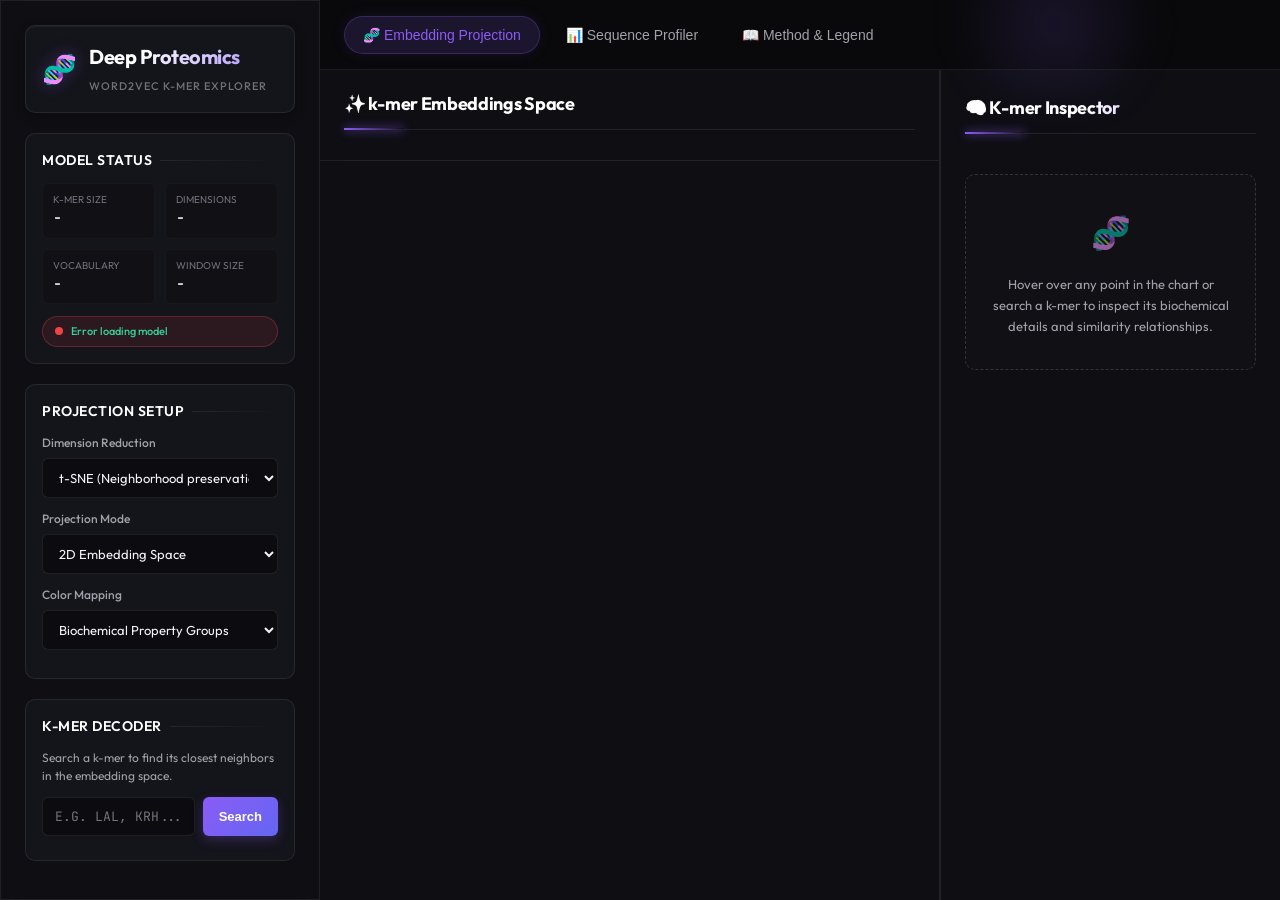
==== commit 304d35b8: "Organize side components into glassmorphic boxes" ====
--- a/templates/index.html
+++ b/templates/index.html
@@ -117,29 +117,39 @@
                     <!-- Detail Sidebar -->
                     <div class="detail-panel glass">
                         <h2>🧠 K-mer Inspector</h2>
-                        <div id="inspector-placeholder" class="placeholder-msg">
-                            Hover over any point in the chart or search a k-mer to inspect its biochemical details and similarity relationships.
-                        </div>
+                        
+                        <div id="inspector-placeholder" class="placeholder-msg glass-card">
+                            <div class="placeholder-icon">🧬</div>
+                            <p>Hover over any point in the chart or search a k-mer to inspect its biochemical details and similarity relationships.</p>
+                        </div>
+                        
                         <div id="inspector-content" class="hidden">
-                            <div class="inspector-header">
-                                <h1 id="ins-kmer">LAL</h1>
-                                <span class="ins-badge" id="ins-group">Hydrophobic</span>
-                            </div>
-                            
-                            <div class="detail-list">
-                                <div class="detail-row">
-                                    <span>Kyte-Doolittle Hydrophobicity</span>
-                                    <strong id="ins-hydro">1.80</strong>
-                                </div>
-                                <div class="detail-row">
-                                    <span>Properties</span>
-                                    <span id="ins-description" class="subtle-text">Lipophilic, aliphatic core residues.</span>
-                                </div>
-                            </div>
-
-                            <h3 class="subsection-title">Nearest Neighbors (Similarity Space)</h3>
-                            <div class="neighbors-list" id="ins-neighbors">
-                                <!-- Populated dynamically -->
+                            <!-- Selected K-mer Identity & Biochemical Properties Card -->
+                            <div class="card glass-card inspector-prop-card">
+                                <div class="inspector-header">
+                                    <h1 id="ins-kmer">LAL</h1>
+                                    <span class="ins-badge" id="ins-group">Hydrophobic</span>
+                                </div>
+                                
+                                <div class="detail-list-new">
+                                    <div class="detail-row">
+                                        <span>Kyte-Doolittle Hydrophobicity</span>
+                                        <strong id="ins-hydro">1.80</strong>
+                                    </div>
+                                    <div class="detail-row">
+                                        <span>Properties</span>
+                                        <span id="ins-description" class="subtle-text">Lipophilic, aliphatic core residues.</span>
+                                    </div>
+                                </div>
+                            </div>
+
+                            <!-- Nearest Neighbors Similarity Card -->
+                            <div class="card glass-card inspector-neighbors-card">
+                                <h3>Nearest Neighbors</h3>
+                                <p class="section-desc">Closest k-mers in the embedding space by cosine similarity.</p>
+                                <div class="neighbors-list" id="ins-neighbors">
+                                    <!-- Populated dynamically -->
+                                </div>
                             </div>
                         </div>
                     </div>
--- a/static/style.css
+++ b/static/style.css
@@ -109,8 +109,18 @@
     display: flex;
     align-items: center;
     gap: 12px;
-    padding-bottom: 12px;
-    border-bottom: 1px solid var(--border-color);
+    padding: 16px;
+    background: var(--bg-card);
+    border: 1px solid var(--border-color);
+    border-radius: var(--border-radius-md);
+    box-shadow: inset 0 1px 1px rgba(255, 255, 255, 0.05), 0 4px 12px rgba(0, 0, 0, 0.2);
+    transition: var(--transition-smooth);
+}
+
+.sidebar-header:hover {
+    border-color: rgba(139, 92, 246, 0.25);
+    box-shadow: 0 8px 30px rgba(0, 0, 0, 0.4), 0 0 15px rgba(139, 92, 246, 0.1);
+    transform: translateY(-2px);
 }
 
 .logo-icon {
@@ -454,13 +464,35 @@
 
 .placeholder-msg {
     font-size: 13px;
-    color: var(--text-muted);
+    color: var(--text-secondary);
     text-align: center;
-    margin-top: 100px;
-    padding: 20px;
-    border: 1px dashed var(--border-color);
+    padding: 32px 24px;
+    border: 1px dashed rgba(255, 255, 255, 0.15);
+    background: rgba(255, 255, 255, 0.01);
     border-radius: var(--border-radius-md);
     line-height: 1.6;
+    display: flex;
+    flex-direction: column;
+    align-items: center;
+    justify-content: center;
+    gap: 16px;
+    margin-top: 10px;
+    transition: var(--transition-smooth);
+}
+
+.placeholder-icon {
+    font-size: 32px;
+    opacity: 0.6;
+    animation: floatIcon 3s ease-in-out infinite;
+}
+
+@keyframes floatIcon {
+    0%, 100% {
+        transform: translateY(0);
+    }
+    50% {
+        transform: translateY(-6px);
+    }
 }
 
 .hidden {
@@ -507,6 +539,25 @@
     border-radius: var(--border-radius-md);
     border: 1px solid rgba(255, 255, 255, 0.03);
     margin-bottom: 15px;
+}
+
+#inspector-content {
+    display: flex;
+    flex-direction: column;
+    gap: 20px;
+    width: 100%;
+}
+
+.detail-list-new {
+    display: flex;
+    flex-direction: column;
+    gap: 12px;
+    margin-top: 15px;
+}
+
+.subtle-text {
+    font-size: 13px;
+    color: var(--text-secondary);
 }
 
 .detail-row {
